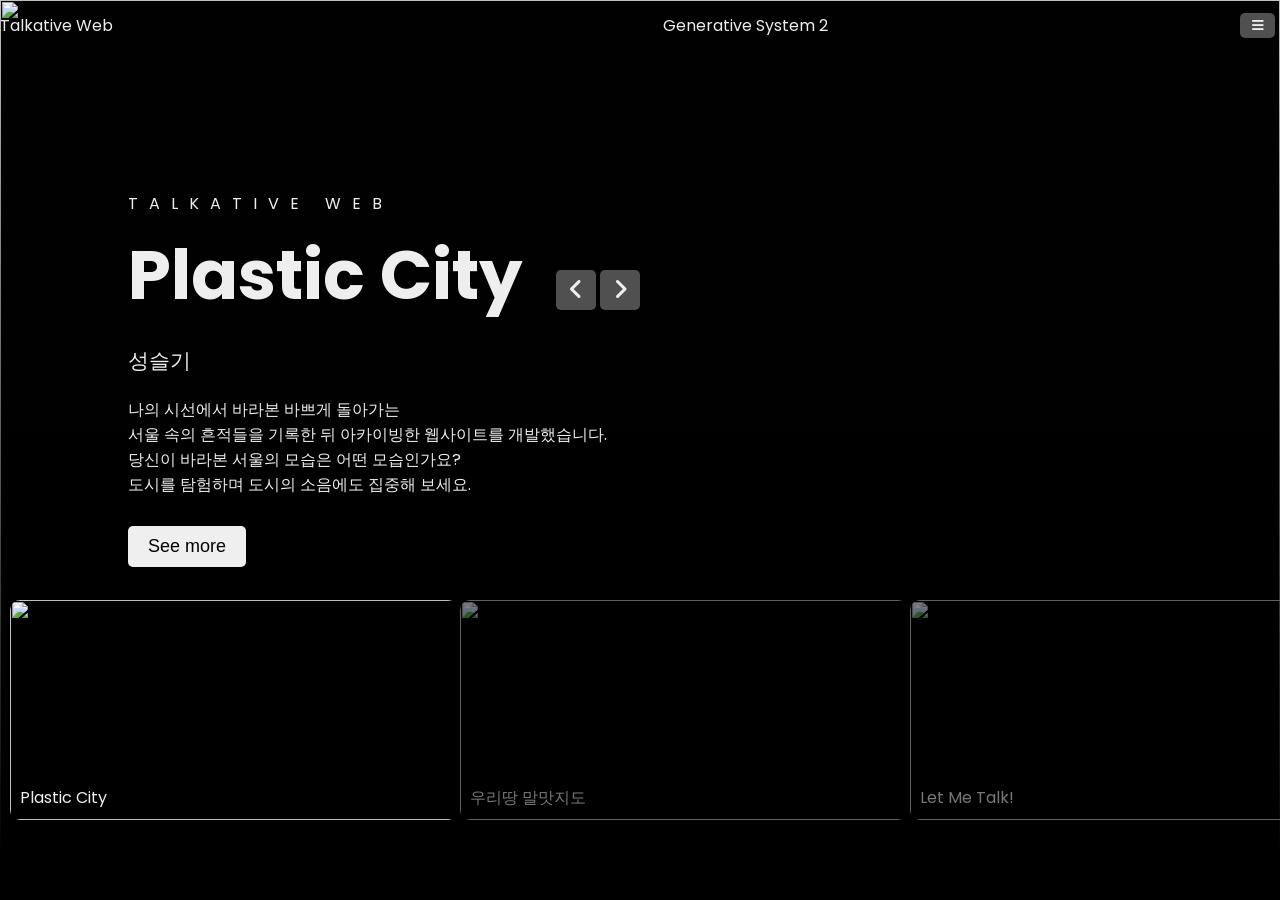
==== index.html @ 98444fee "Add files via upload" ====
<!DOCTYPE html>
<html lang="ko">
<head>
    <meta charset="UTF-8">
    <meta http-equiv="X-UA-Compatible" content="IE=edge">
    <meta name="viewport" content="width=device-width, initial-scale=1.0">
    <link rel="stylesheet" href="https://cdnjs.cloudflare.com/ajax/libs/font-awesome/6.4.2/css/all.min.css">
    <link rel="stylesheet" href="style.css">
    <link rel="preconnect" href="https://fonts.googleapis.com"> 
    <link rel="preconnect" href="https://fonts.gstatic.com" crossorigin> 
    <link href="https://fonts.googleapis.com/css2?family=Gothic+A1:wght@100;200;300;400;500;600;700;800;900&family=Poppins:ital,wght@0,200;0,300;0,400;0,500;0,600;0,700;0,800;0,900;1,200;1,300;1,400;1,500;1,600;1,700;1,800;1,900&display=swap" rel="stylesheet">
    <link rel="preconnect" href="https://fonts.googleapis.com"> 
    <link rel="preconnect" href="https://fonts.gstatic.com" crossorigin> 
    <link href="https://fonts.googleapis.com/css2?family=Poppins:ital,wght@0,200;0,300;0,400;0,500;0,600;0,700;0,800;0,900;1,200;1,300;1,400;1,500;1,600;1,700;1,800;1,900&display=swap" rel="stylesheet">

    <title>Talkative Web</title>
</head>
<body>
    <script src="app.js" defer></script>

    <!--header-->
    <header>
        <div class="logo">Talkative Web</div>
        <div class="menu">Generative System 2</div>
        <div class="search">
            <button>
                <i class="fa-solid fa-bars"></i>
            </button>
        </div>
    </header>

    <!--slider-->
    <div class="slider">
        <!--list items-->
        <div class="list">
            <div class="item active">
                <img src="images/seongseulgi.png">
                <div class="content">
                    <p>Talkative Web</p>
                    <h2>Plastic City</h2>
                    <p style="font-size: 21px;">성슬기</p>
                    <p>나의 시선에서 바라본 바쁘게 돌아가는 <br>서울 속의 흔적들을 기록한 뒤 아카이빙한 웹사이트를 개발했습니다.
                    <br>당신이 바라본 서울의 모습은 어떤 모습인가요? <br>도시를 탐험하며 도시의 소음에도 집중해 보세요.</p>
                    <a href="./seoungseulgi/index.html"><button type="button">See more</button></a>
                </div>
            </div>

            <div class="item">
                <img src="images/kweonchaehyun.png">
                <div class="content">
                    <p>Talkative Web</p>
                    <h2>우리땅 말맛지도</h2>
                    <p style="font-size: 21px;">권채현</p>
                    <p>다양한 한국어 사투리를 경험할 수 있는 공간입니다. <br>각 지역의 특색있는 표현과 재미있는 대화를 살펴보세요!</p>
                    <a href="./kweonchaehyun/index.html"><button type="button">See more</button></a>
                </div>
            </div>

            <div class="item">
                <img src="images/LetMeTalk!.png">
                <div class="content">
                    <p>Talkative Web</p>
                    <h2>Let Me Talk!</h2>
                    <p style="font-size: 21px;">김용규</p>
                    <p>5명의 AI와 대화를 나눠보세요! <br>무한하게 이어지는 대화의 파도 속에서도 정신을 유지할 수 있다면 말이죠..</p>
                    <a href="./kimyounggyu/index.html"><button type="button">See more</button></a>
                </div>
            </div>

            <div class="item">
                <img src="images/kohyoonseo.png">
                <div class="content" style="top:8.5%;">
                    <p>Talkative Web</p>
                    <h2 style="font-size: 67px;">언어의 세포 분열: 돌연변이 실험</h2>
                    <p style="font-size: 21px;">고윤서</p>
                    <p>언어의 세포 분열 중 발생하는 돌연변이를 관찰하며,<br>그 안에서 발생하는 다양한 변형 현상을 체험해보는 실험입니다.
                        <br>문장을 입력하시면, 해당 문장이 어떻게 변형되고 왜곡되는지를 직접 확인하실 수 있습니다.
                        언어의 세포 분열을 직접 체험하면서, 돌연변이가 어떻게 <br>발생하는지 알아보세요.
                    </p>
                    <a href="./kohyoonseo/index.html"><button type="button">See more</button></a>
                </div>
            </div>

            <div class="item">
                <img src="images/choihyemin.png">
                <div class="content" style="top: 13%;">
                    <p>Talkative Web</p>
                    <h2>Coffee and Cigarettes</h2>
                    <p style="font-size: 21px;">최혜민</p>
                    <p>짐 자무쉬의 영화 <커피와 담배>를 웹사이트로 번역한 공간입니다. <br>테이블 위 흩어진 물건을 클릭하여 <br>내용에 따라 바뀌는 대화들의 모습을 확인하세요.</p>
                    <a href="./choihyemin/index.html"><button type="button">See more</button></a>
                </div>
            </div>
            
            <div class="item">
                <img src="images/kimminju.png">
                <div class="content">
                    <p>Talkative Web</p>
                    <h2>Trash Talker</h2>
                    <p style="font-size: 21px;">김민주, 김로영</p>
                    <p>당신에게 헛소리를 늘어놓는 텔레비전. <br>정신을 똑바로 차리지 않으면 당신도 어느 순간 현혹되어 버릴 것입니다.</p>
                    <a href="./kimminju/page1.html"><button type="button">See more</button></a>
                </div>
            </div>

            <div class="item">
                <img src="images/RAFFEL SITE.png">
                <div class="content">
                    <p>Talkative Web</p>
                    <h2>RAFFEL SITE</h2>
                    <p style="font-size: 21px;">김성희, 한세흔</p>
                    <p>지금 당신의 응모 결과를 확인하세요! 
                        <br>RAFFEL SITE는 다양한 로그인 과정과 팝업창을 통해 <br>사용자의 응모 결과 확인을 방해하는 이벤트 사이트입니다.</p>
                    <a href="./kimseounghee/index1.html"><button type="button">See more</button></a>
                </div>
            </div>

            <div class="item">
                <img src="images/Blink.png">
                <div class="content">
                    <p>Talkative Web</p>
                    <h2>BLINK</h2>
                    <p style="font-size: 21px;">현다예</p>
                    <p>BLINK! 자유롭게 클릭, 그리고 드래그, 그리고 쓰리 투 원, 찰칵!
                    <br>하나뿐인 나만의 프레임을 만들어 사진을 찍어보자. <br>BLINK 2024 이벤트에도 참여해보세요!</p>
                    <a href="./hyundaye/index.html"><button type="button">See more</button></a>
                </div>
            </div>

            <div class="item">
                <img src="images/kimyeyoung.png">
                <div class="content" style="top:14%;">
                    <p>Talkative Web</p>
                    <h2>Stop <br>Nagging me</h2>
                    <p style="font-size: 21px;">김예영, 변민경</p>
                    <p>잔소리에 지친 당신, 잔소리를 하는 너에게 킴코즈가 웹사이트를 드립니다.
                        <br>아 어쩔건데..ㅋㅋ 니나 잘하란 말이야... 니 인생이나 잘 살아!!
                    </p>
                    <a href="./kimyeyoung/index.html"><button type="button">See more</button></a>
                </div>
            </div>

            <div class="item">
                <img src="images/vdo.png">
                <div class="content">
                    <p>Talkative Web</p>
                    <h2>안 봐도 VD오!</h2>
                    <p style="font-size: 21px;">권나경, 박언진</p>
                    <p>서울시립대학교 조형관 시각디자인과(VD)<br>학생들의 일상을 아카이빙한 웹사이트.
                        <br>시각디자인과 학생들의 일상은 어떨까? <br>안 봐도 비디오인 시각디자인과 학생들의 일상을 살펴보자!
                    </p>
                    <a href="./kwonnagyung/index.html"><button type="button">See more</button></a>
                </div>
            </div>

        </div>
    </div>

        <!--button arrows-->
        <div class="arrows">
            <button id="prev"><i class="fa-solid fa-angle-left"></i></button>
            <button id="next"><i class="fa-solid fa-angle-right"></i></button>
        </div>

        <!--thumbnail-->
        <div class="thumbnail">
            <div class="thumbnail_item active">
                <img src="images/seongseulgi.png">
                <div class="thumbnail_content">
                    Plastic City
                </div>
            </div>
            
                <div class="thumbnail_item">
                    <img src="images/kweonchaehyun.png">
                    <div class="thumbnail_content">
                        우리땅 말맛지도
                    </div>
                </div>

                <div class="thumbnail_item">
                    <img src="images/LetMeTalk!.png">
                    <div class="thumbnail_content">
                        Let Me Talk!
                    </div>
                </div>

                <div class="thumbnail_item">
                    <img src="images/kohyoonseo.png">
                    <div class="thumbnail_content">
                        언어의 세포분열
                    </div>
                </div>

                <div class="thumbnail_item">
                    <img src="images/choihyemin.png">
                    <div class="thumbnail_content">
                        Coffee and Cigarettes
                    </div>
                </div>
                
                <div class="thumbnail_item">
                    <img src="images/kimminju.png">
                    <div class="thumbnail_content">
                        Trash Talker
                    </div>
                </div>

                <div class="thumbnail_item">
                    <img src="images/RAFFEL SITE.png">
                    <div class="thumbnail_content">
                        RAFFEL SITE
                    </div>
                </div>

                <div class="thumbnail_item">
                    <img src="images/Blink.png">
                    <div class="thumbnail_content">
                        BLINK
                    </div>
                </div>

                <div class="thumbnail_item">
                    <img src="images/kimyeyoung.png">
                    <div class="thumbnail_content">
                        Stop Nagging me
                    </div>
                </div>

                <div class="thumbnail_item">
                    <img src="images/vdo.png">
                    <div class="thumbnail_content">
                        안 봐도 VD오!
                    </div>
                </div>
        </div>
        
    <script src="app.js"></script>
</body>
</html>
---- style.css ----
@import url('https://fonts.googleapis.com/css2? family= Poppins:ital,wght@0,200;0,300;0,400;0,500;0,600;0,700;0,800;1,200;1,300;1,400;1,500; 1,600 & 디스플레이=스왑');

body {
    font-family: 'Gothic A1', sans-serif;
    font-family: 'Poppins', sans-serif;
    margin: 0;
    background-color: #010101;
    color: #eee;
}


.search button {
    background-color: #eee5;
    border: none;
    border-radius: 5px;
    width: 35px;
    color: #eee;
    padding: 5px;
}

.search button:hover {
    background-color: #eee;
    color: #000;
}

/* css-header */

header {
    width: 1650px;
    max-width: 100%;
    margin: auto;
    display: grid;
    grid-template-columns: 250px 1fr 40px;
    grid-template-rows: 50px;
    justify-content: center;
    align-items: center;
    position: relative;
    z-index: 100;
}

header .logo {
    font-weight: medium;
    font-size: medium;
}

header .menu {
    padding: 0;
    margin: 0;
    list-style: none;
    display: flex;
    justify-content: center;
    gap: 20px;
    font-weight: 400;
}


/* css-slider */

.slider {
    height: 100vh;
    margin-top: -50px;
    position: relative;
}

.slider .item{
    position: absolute;
    inset: 0 0 0 0;
    overflow: hidden;
    opacity: 0;
    transition: .5s;
}

.slider .item img{
    width: 100%;
    height: 100%;
    margin-top: 0;
    object-fit: cover;
}

.slider .item::after{
    content: '';
    width: 100%;
    height: 100%;
    position: absolute;
    left: 0;
    bottom: 0;
    background-image: linear-gradient(
        to top, #000 5%, transparent
    );
}

.slider .list .item .content {
    position: absolute;
    left: 10%;
    top: 20%;
    width: 500px;
    max-width: 80%;
    z-index: 1;
}

.slider .list .item .content p:nth-child(1){
    text-transform: uppercase;
    letter-spacing: 11px;
    line-height: 15px;
}

.slider .list .item .content h2 {
    font-size: 69px;
    margin: 0;
    line-height: 40px;
}

.slider .list .item .content p:nth-child(3){
    font-size: 19px;
}

.slider .list .item .content button{
    margin-top: 13px;
    padding: 10px 20px;
    border: none;
    border-radius: 5px;
    font-size: 18px;
}

.slider .list .item .content button:hover{
    background-color: #eee5;
    color: #eee;
}

.slider .list .item.active{
    opacity: 1;
    z-index: 10;
}

@keyframes showContent {
    to {
        transform: translateY(0);
        filter: blur(0);
        opacity: 1;
    }
}
.slider .list .item.active p:nth-child(1),
.slider .list .item.active h2,
.slider .list .item.active p:nth-child(2),
.slider .list .item.active p:nth-child(3),
.slider .list .item.active p:nth-child(4),
.slider .list .item.active button{
    transform: translateY(20px);
    filter: blur(30px);
    opacity: 0;
    animation: showContent .5s .7s ease-in-out 1 forwards;
}

.slider .list .item.active h2 {
    animation-delay: 1s;
    line-height: 97px;
}

.slider .list .item.active p:nth-child(2){
    animation-delay: 1.3s;
}

.slider .list .item.active p:nth-child(3){
    animation-delay: 1.3s;
}

.slider .list .item.active p:nth-child(4){
    animation-delay: 1.3s;
}

.slider .list .item.active button{
    animation-delay: 1.3s;
}

/* css-arrows */

.arrows {
    position: absolute;
    top: 30%;
    right: 50%;
    z-index: 100;
}

.arrows button {
    background-color: #eee5;
    border: none;
    width: 40px;
    height: 40px;
    border-radius: 5px;
    font-size: x-large;
    color: #eee;
    transition: .5s;
}

.arrows button:hover {
    background-color: #eee;
    color: #000;
}

/* css-thumbnail */

.thumbnail {
    justify-content: flex-start;
    align-items: flex-start;
    position: absolute;
    bottom: 50px;
    z-index: 11;
    display: flex;
    gap: 290px;
    width: 100%;
    height: 250px;
    padding: 0 10px;
    box-sizing: border-box;
    overflow: auto;
}

.thumbnail::-webkit-scrollbar {
    width: 1;
    background-color: #eee5;
}

.thumbnail::-webkit-scrollbar-track {
    width: 0.3;
    scrollbar-color: #eee;
}

.thumbnail .thumbnail_item {
    width: 160px;
    height: 220px;
    filter: brightness(.5);
    transition: .5s;
    flex-shrink: 0;
}

.thumbnail .thumbnail_item img {
    width: 280%;
    height: 100%;
    object-fit: cover;
    border-radius: 10px;
    display: grid;
    grid-template-columns: repeat(10, 1fr);
    gap: 20px;
    font-size: 0;
    overflow-x: auto;
    overflow-y: hidden;
}

.thumbnail .thumbnail_item.active {
    filter: brightness(1);
}

.thumbnail .thumbnail_item .thumbnail_content {
    position: absolute;
    inset: auto 10px 10px 10px;
}

.thumbnail .thumbnail_item.active {
    filter: brightness(1);
}

@media screen and (max-width:678px) {
    .thumbnail {
        justify-content: start;
    }

    .slider .list .item .content h2 {
        font-size: 60px;
    }

    .slider .list .item .content p:nth-child(1) {
        font-size: 15px;
        letter-spacing: 6px;
    }

    .slider .list .item .content p:nth-child(3) {
        font-size: 19px;
    }

    .arrows {
        top: 90px;
        left: 20px;
    }

    .header .logo {
        font-size: 8px;
    }

    .header .menu {
        font-size: 8px;
    }
}
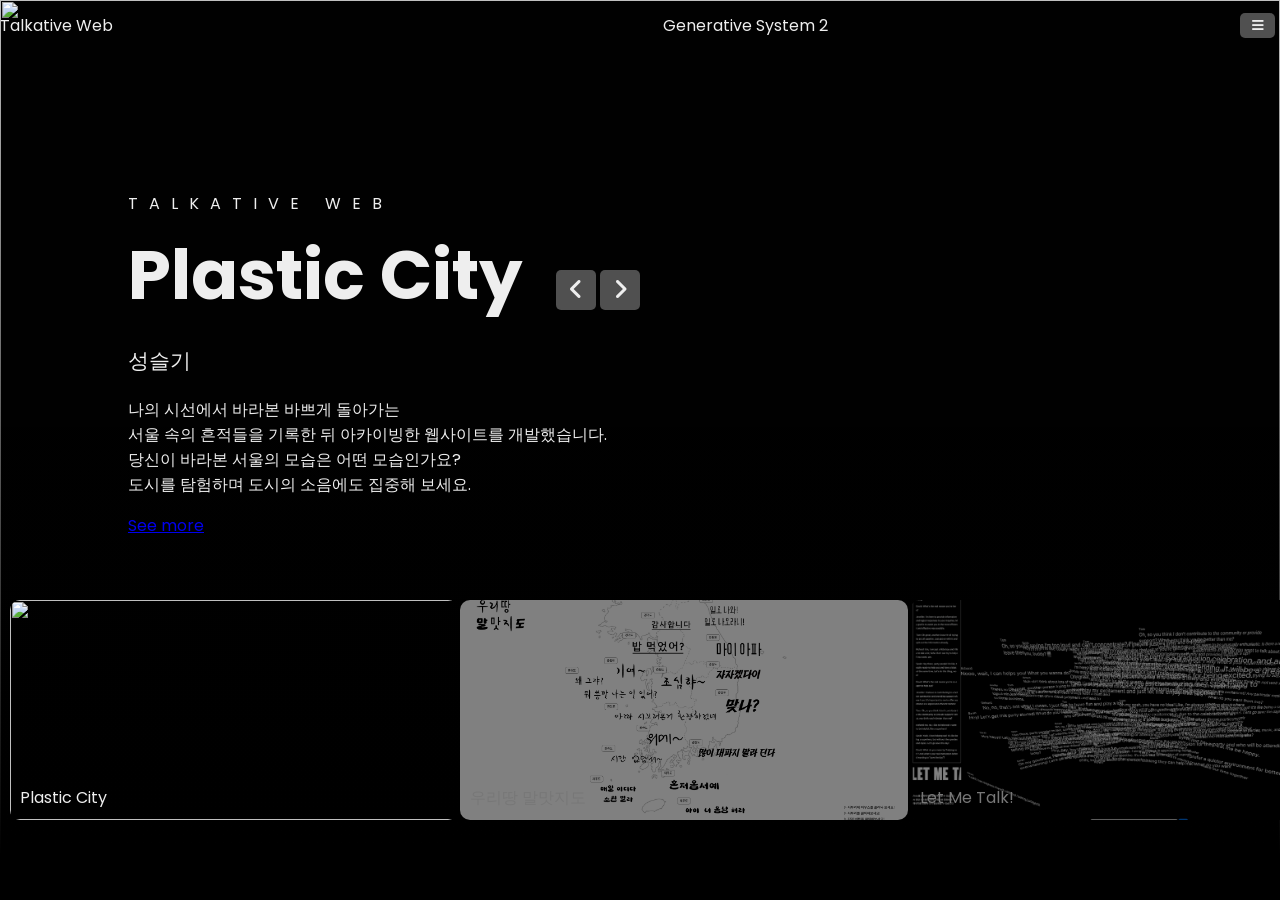
==== commit ebbd04d5: "index.html" ====
--- a/index.html
+++ b/index.html
@@ -41,7 +41,7 @@
                     <p style="font-size: 21px;">성슬기</p>
                     <p>나의 시선에서 바라본 바쁘게 돌아가는 <br>서울 속의 흔적들을 기록한 뒤 아카이빙한 웹사이트를 개발했습니다.
                     <br>당신이 바라본 서울의 모습은 어떤 모습인가요? <br>도시를 탐험하며 도시의 소음에도 집중해 보세요.</p>
-                    <a href="./seoungseulgi/index.html"><button type="button">See more</button></a>
+                    <a href="https://seulseulseu.github.io/plastic-city-/">See more</button></a>
                 </div>
             </div>
 
@@ -237,4 +237,4 @@
         
     <script src="app.js"></script>
 </body>
-</html> +</html> 
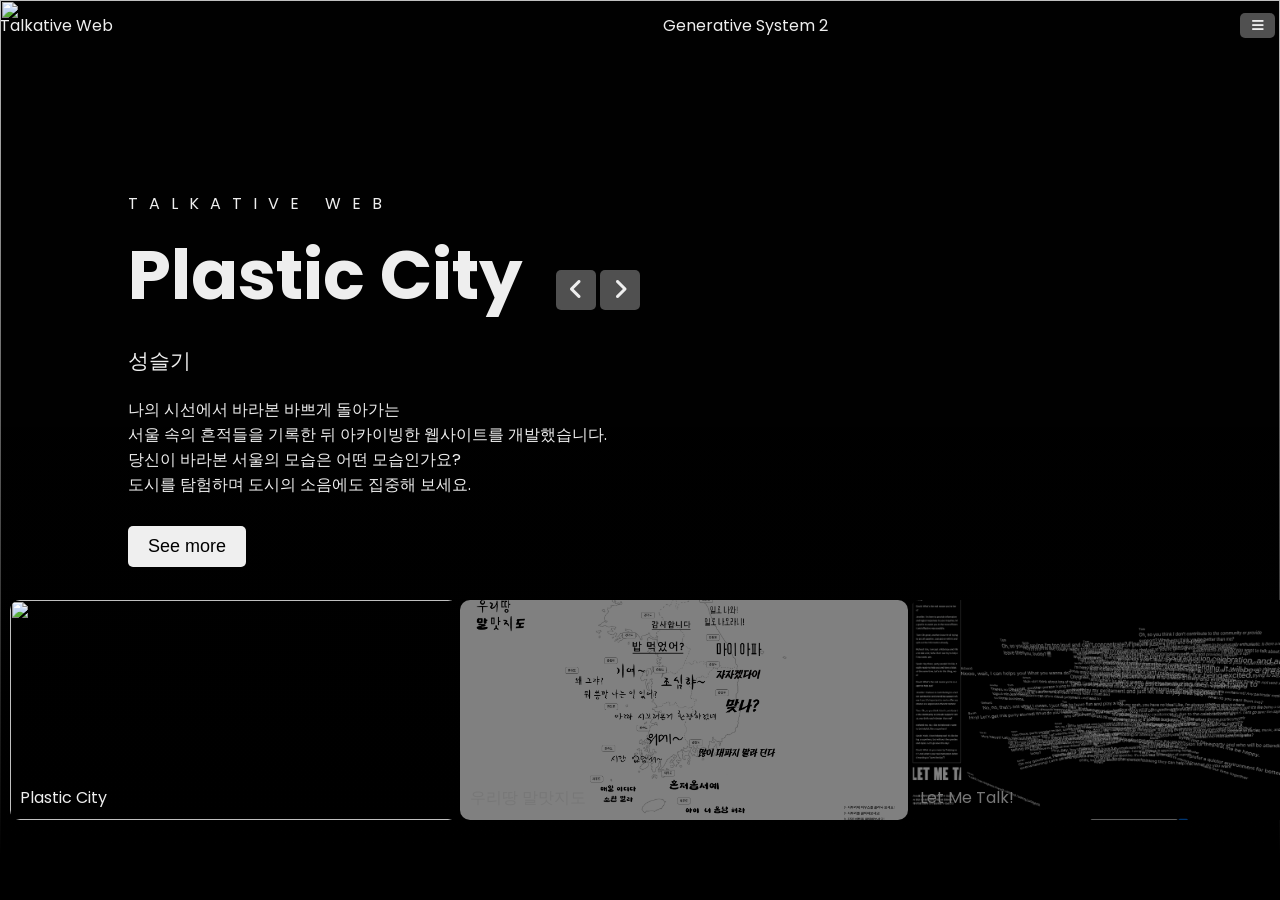
==== commit a239b2a1: "index.html" ====
--- a/index.html
+++ b/index.html
@@ -41,7 +41,7 @@
                     <p style="font-size: 21px;">성슬기</p>
                     <p>나의 시선에서 바라본 바쁘게 돌아가는 <br>서울 속의 흔적들을 기록한 뒤 아카이빙한 웹사이트를 개발했습니다.
                     <br>당신이 바라본 서울의 모습은 어떤 모습인가요? <br>도시를 탐험하며 도시의 소음에도 집중해 보세요.</p>
-                    <a href="https://seulseulseu.github.io/plastic-city-/">See more</button></a>
+                    <a href="https://seulseulseu.github.io/plastic-city-/"><button>See more</button></a>
                 </div>
             </div>
 
